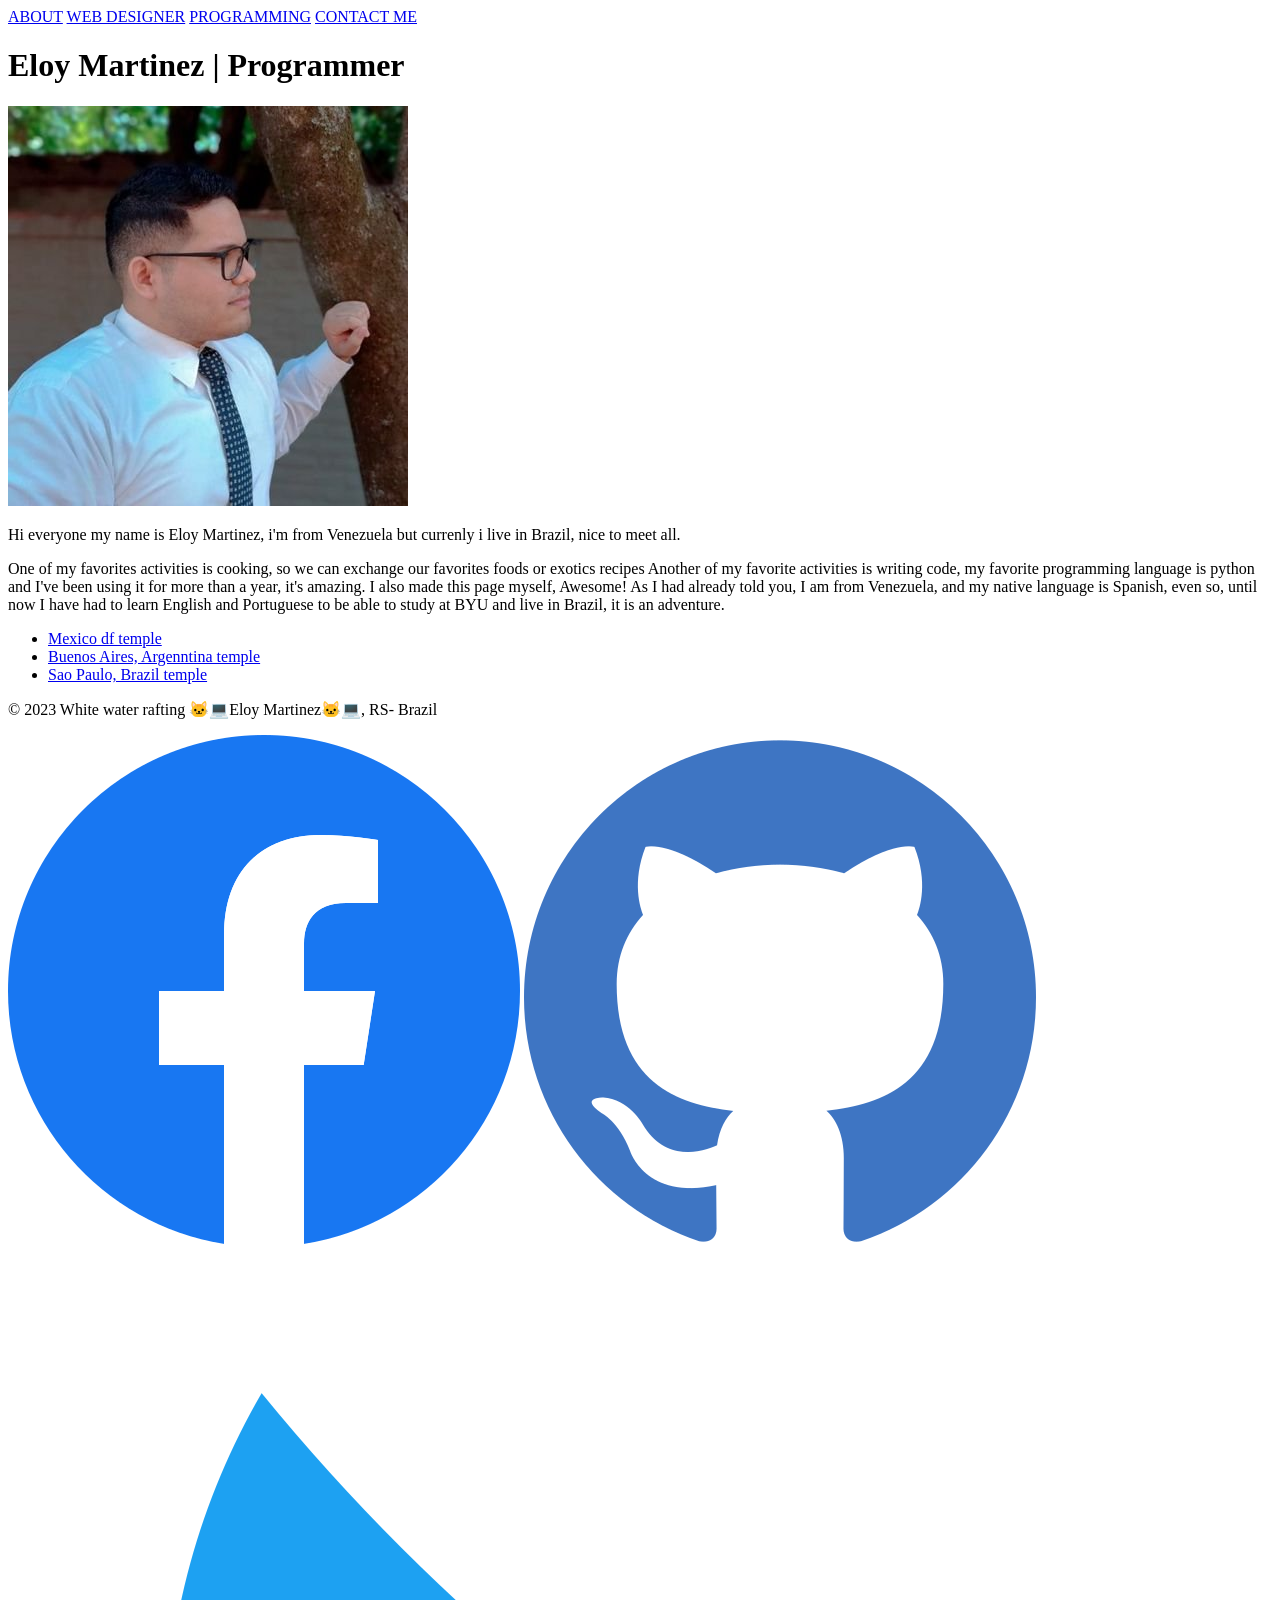
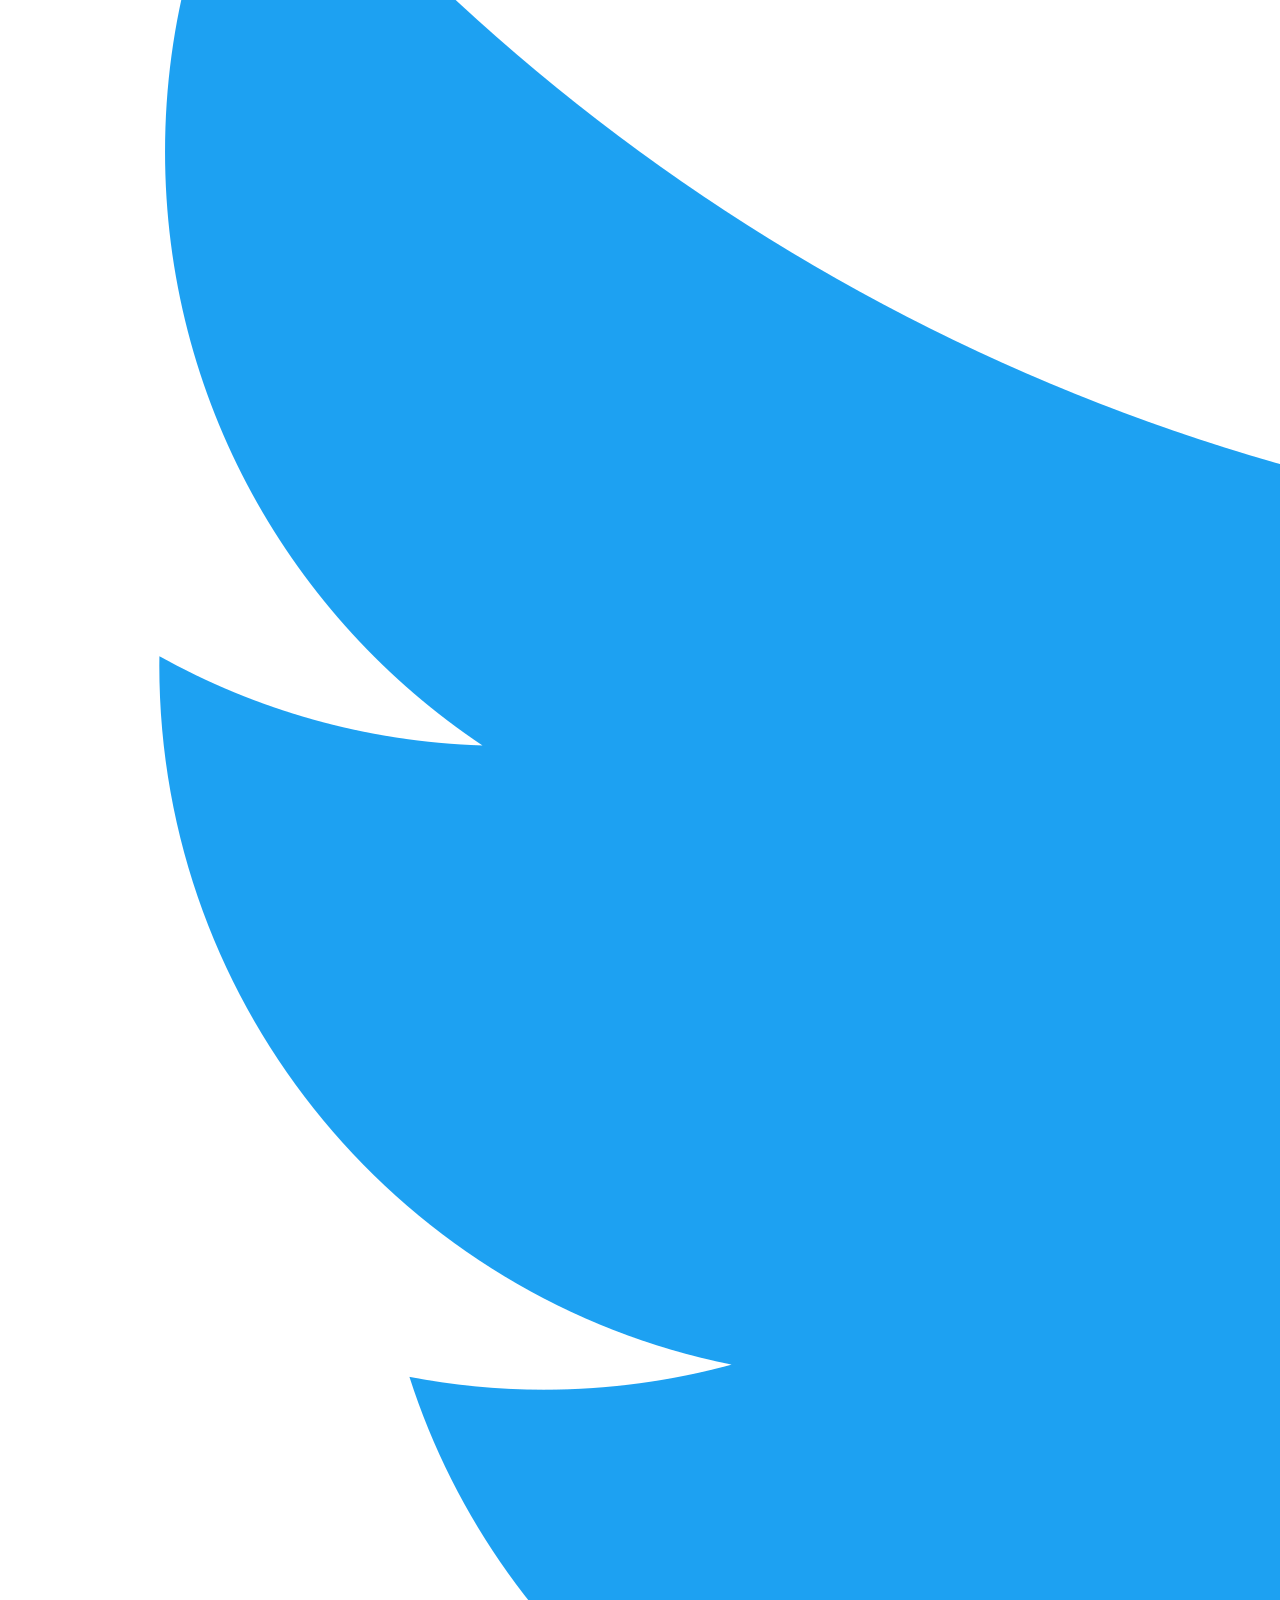
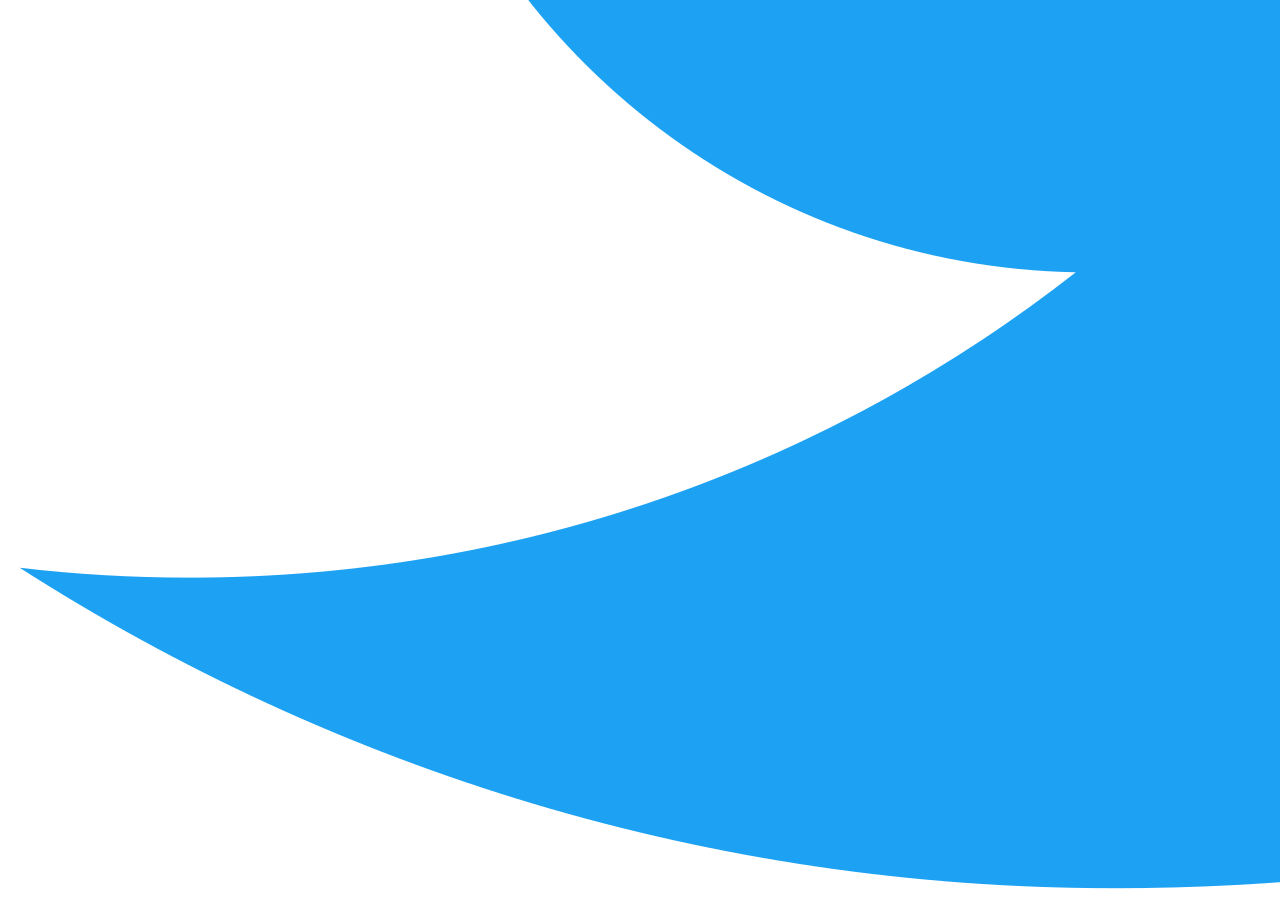
==== Portafolio/index.html @ 9bded451 "001" ====
<!DOCTYPE html>
<html lang="en">
<head>
    <meta charset="UTF-8">
    <meta http-equiv="X-UA-Compatible" content="IE=edge">
    <meta name="viewport" content="width=device-width, initial-scale=1.0">
    <meta name="author" content="Eloy Francisco Martinez Cabello">
    <meta name="description" content="Portafolio Eloy Martinez">
    <title>Eloy Martinez</title>
</head>
<body>
    <header>
        <nav>
            <a href="about">ABOUT</a>
            <a href="web-designer">WEB DESIGNER</a>
            <a href="programming">PROGRAMMING</a>
            <a href="contact">CONTACT ME</a>
        </nav>
    </header>
    <main>
        <h1>Eloy Martinez | Programmer</h1>
        <img src="images/profile.jpg" alt="Hi, i am Eloy">
        <p>
            Hi everyone my name is Eloy Martinez, i'm from Venezuela but currenly i live in Brazil, nice to meet all.
        </p>
        <p>
            One of my favorites activities is cooking, so we can exchange our favorites foods or exotics recipes
            Another of my favorite activities is writing code, my favorite programming language is python and I've been using it for more than a year, it's amazing. I also made this page myself, Awesome!
           As I had already told you, I am from Venezuela, and my native language is Spanish, even so, until now I have had to learn English and Portuguese to be able to study at BYU and live in Brazil, it is an adventure.
        </p>
        <ul class="box">
            <li><a href="https://www.churchofjesuschrist.org/temples/details/mexico-city-mexico-temple?lang=spa" target="_blank">Mexico df temple</a></li>
            <li><a href="https://www.churchofjesuschrist.org/temples/details/buenos-aires-argentina-temple?lang=spa" target="_blank">Buenos Aires, Argenntina temple</a></li>
            <li><a href="https://www.churchofjesuschrist.org/temples/details/sao-paulo-brazil-temple?lang=spa" target="_blank">Sao Paulo, Brazil temple</a></li>
        </ul>
    </main>
    <footer>
        <p>
            &copy; 2023 White water rafting  🐱‍💻Eloy Martinez🐱‍💻, RS- Brazil
        </p>
        <div class="a01">
            <a title="Logos" href="http://www.facebook.com"><img src="images/Facebook-logo.png" alt="facebook logo"></a>
            <a title="Logos" href="https://github.com/Medicenhoy"><img src="images/github-icon.png" alt="instagram logo"></a>
            <a title="Logos" href="http://www.twitter.com"><img src="images/twitter-logo.png" alt="twitter logo"></a>
        </div>
    </footer>
</body>
</html>
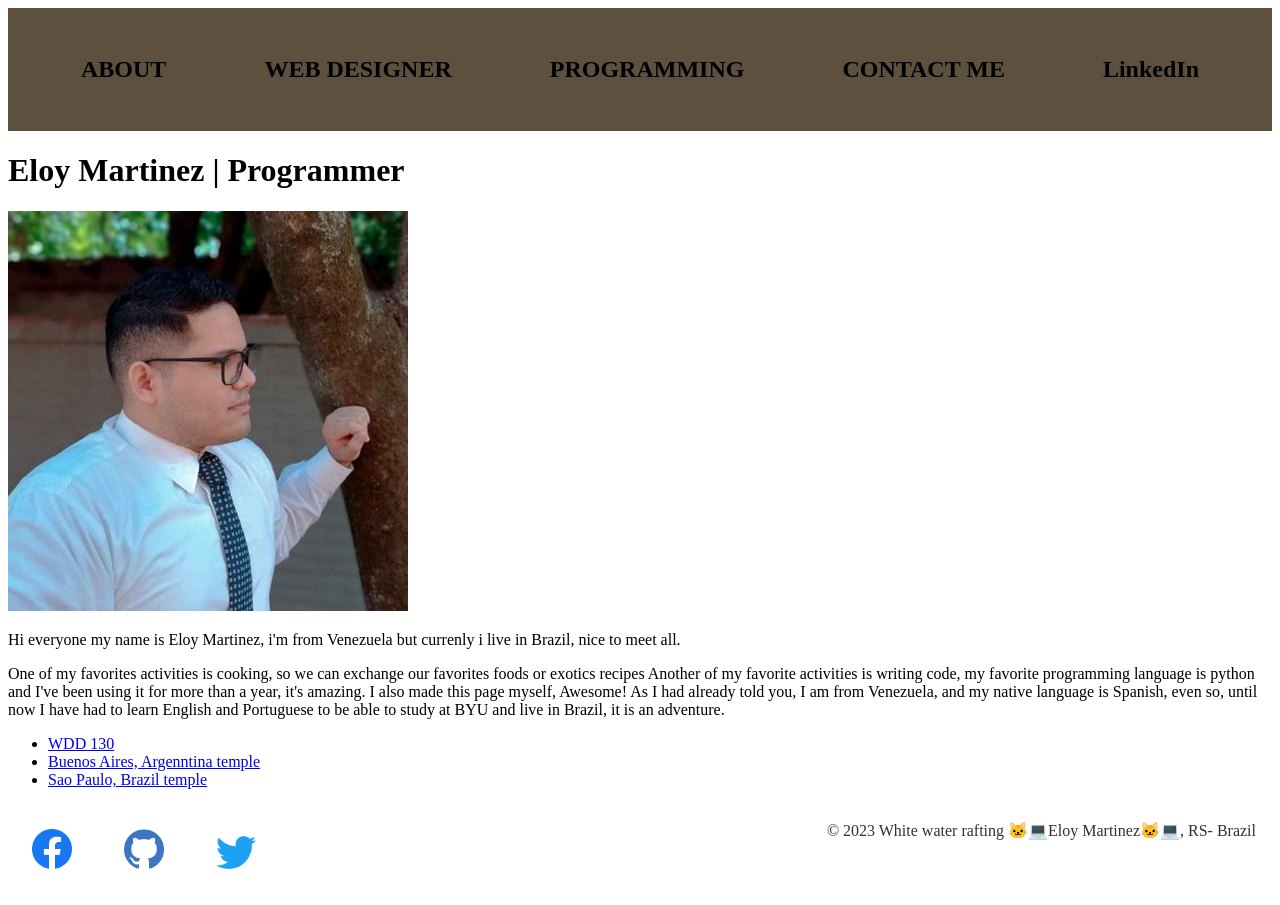
==== commit df91a0a9: "002" ====
--- a/Portafolio/index.html
+++ b/Portafolio/index.html
@@ -7,6 +7,7 @@
     <meta name="author" content="Eloy Francisco Martinez Cabello">
     <meta name="description" content="Portafolio Eloy Martinez">
     <title>Eloy Martinez</title>
+    <link rel="stylesheet" href="style/home.css">
 </head>
 <body>
     <header>
@@ -15,6 +16,7 @@
             <a href="web-designer">WEB DESIGNER</a>
             <a href="programming">PROGRAMMING</a>
             <a href="contact">CONTACT ME</a>
+            <a href="https://www.linkedin.com/in/eloymarca/">LinkedIn</a>
         </nav>
     </header>
     <main>
@@ -29,7 +31,7 @@
            As I had already told you, I am from Venezuela, and my native language is Spanish, even so, until now I have had to learn English and Portuguese to be able to study at BYU and live in Brazil, it is an adventure.
         </p>
         <ul class="box">
-            <li><a href="https://www.churchofjesuschrist.org/temples/details/mexico-city-mexico-temple?lang=spa" target="_blank">Mexico df temple</a></li>
+            <li><a href="https://medicenhoy.github.io/wdd130/" target="_blank">WDD 130</a></li>
             <li><a href="https://www.churchofjesuschrist.org/temples/details/buenos-aires-argentina-temple?lang=spa" target="_blank">Buenos Aires, Argenntina temple</a></li>
             <li><a href="https://www.churchofjesuschrist.org/temples/details/sao-paulo-brazil-temple?lang=spa" target="_blank">Sao Paulo, Brazil temple</a></li>
         </ul>
--- a/Portafolio/style/home.css
+++ b/Portafolio/style/home.css
@@ -0,0 +1,64 @@
+@charset "UTF-8";
+@import url('https://fonts.googleapis.com/css2?family=Bungee+Inline&display=swap');
+@import url('https://fonts.googleapis.com/css2?family=Fjalla+One&display=swap');
+
+:root {
+    --primary-color: #5E503F;/* headings */
+    --secondary-color: #C6AC8F;
+    --accent1-color: #EAE0D5;/* background */
+    --accent2-color: #0A0908;
+
+    --heading-font: 'Antic Slab', Arial, serif;
+    --paragraph-font: 'Noto Sans', Arial, sans-serif;/* done */
+
+    --nav-background-color: #8fb996;
+    --nav-link-color: #ffffff;
+    --nav-hover-link-color: #78bdeb;
+    --nav-hover-background-color: #C7F9CC;/* done */
+}
+
+header nav{
+    justify-content: right;
+    display: flex;
+    margin: auto;
+    justify-content:space-around;
+    background: var(--primary-color);
+    padding: 1.5rem;
+}
+
+nav a{
+    display: flex;
+    text-decoration: none;
+    font-size: 1.5rem;
+    font-weight: 700;
+    color: #fff;
+    padding: 1.5rem;
+}
+
+nav a:link, nav a:visited {
+    color: #000000;
+}
+
+nav a:hover {
+    color: rgb(255, 255, 255);
+    background-color: #959e79;
+    border-radius: 50%;
+}
+
+
+/**faltan correcciones **/
+
+
+
+footer p{
+    float: right;
+    color: #313131;
+    padding-right: 1rem;
+    height: 10px;
+}
+
+footer img{
+    width: 40px;
+    justify-content:space-around;
+    padding: 1.5rem;
+}
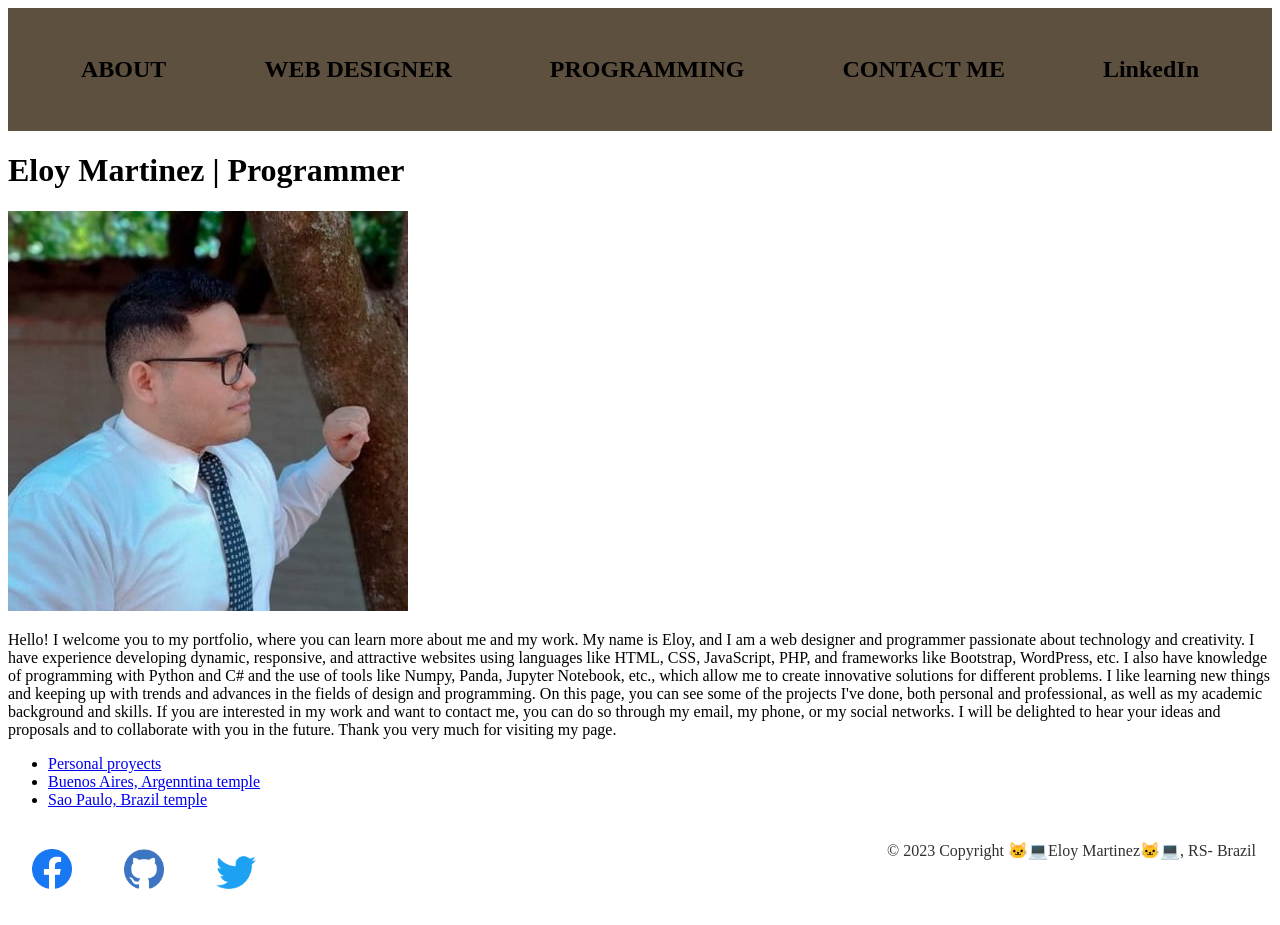
==== commit da578e58: "003" ====
--- a/Portafolio/index.html
+++ b/Portafolio/index.html
@@ -11,7 +11,7 @@
 </head>
 <body>
     <header>
-        <nav>
+        <nav class="menu">
             <a href="about">ABOUT</a>
             <a href="web-designer">WEB DESIGNER</a>
             <a href="programming">PROGRAMMING</a>
@@ -23,22 +23,18 @@
         <h1>Eloy Martinez | Programmer</h1>
         <img src="images/profile.jpg" alt="Hi, i am Eloy">
         <p>
-            Hi everyone my name is Eloy Martinez, i'm from Venezuela but currenly i live in Brazil, nice to meet all.
+            Hello! I welcome you to my portfolio, where you can learn more about me and my work. My name is Eloy, and I am a web designer and programmer passionate about technology and creativity. I have experience developing dynamic, responsive, and attractive websites using languages like HTML, CSS, JavaScript, PHP, and frameworks like Bootstrap, WordPress, etc. I also have knowledge of programming with Python and C# and the use of tools like Numpy, Panda, Jupyter Notebook, etc., which allow me to create innovative solutions for different problems. I like learning new things and keeping up with trends and advances in the fields of design and programming. On this page, you can see some of the projects I've done, both personal and professional, as well as my academic background and skills. If you are interested in my work and want to contact me, you can do so through my email, my phone, or my social networks. I will be delighted to hear your ideas and proposals and to collaborate with you in the future. Thank you very much for visiting my page.
         </p>
-        <p>
-            One of my favorites activities is cooking, so we can exchange our favorites foods or exotics recipes
-            Another of my favorite activities is writing code, my favorite programming language is python and I've been using it for more than a year, it's amazing. I also made this page myself, Awesome!
-           As I had already told you, I am from Venezuela, and my native language is Spanish, even so, until now I have had to learn English and Portuguese to be able to study at BYU and live in Brazil, it is an adventure.
-        </p>
+    
         <ul class="box">
-            <li><a href="https://medicenhoy.github.io/wdd130/" target="_blank">WDD 130</a></li>
+            <li><a href="https://medicenhoy.github.io/wdd130/" target="_blank">Personal proyects</a></li>
             <li><a href="https://www.churchofjesuschrist.org/temples/details/buenos-aires-argentina-temple?lang=spa" target="_blank">Buenos Aires, Argenntina temple</a></li>
             <li><a href="https://www.churchofjesuschrist.org/temples/details/sao-paulo-brazil-temple?lang=spa" target="_blank">Sao Paulo, Brazil temple</a></li>
         </ul>
     </main>
     <footer>
         <p>
-            &copy; 2023 White water rafting  🐱‍💻Eloy Martinez🐱‍💻, RS- Brazil
+            &copy; 2023 Copyright  🐱‍💻Eloy Martinez🐱‍💻, RS- Brazil
         </p>
         <div class="a01">
             <a title="Logos" href="http://www.facebook.com"><img src="images/Facebook-logo.png" alt="facebook logo"></a>
@@ -46,5 +42,6 @@
             <a title="Logos" href="http://www.twitter.com"><img src="images/twitter-logo.png" alt="twitter logo"></a>
         </div>
     </footer>
+    
 </body>
 </html>
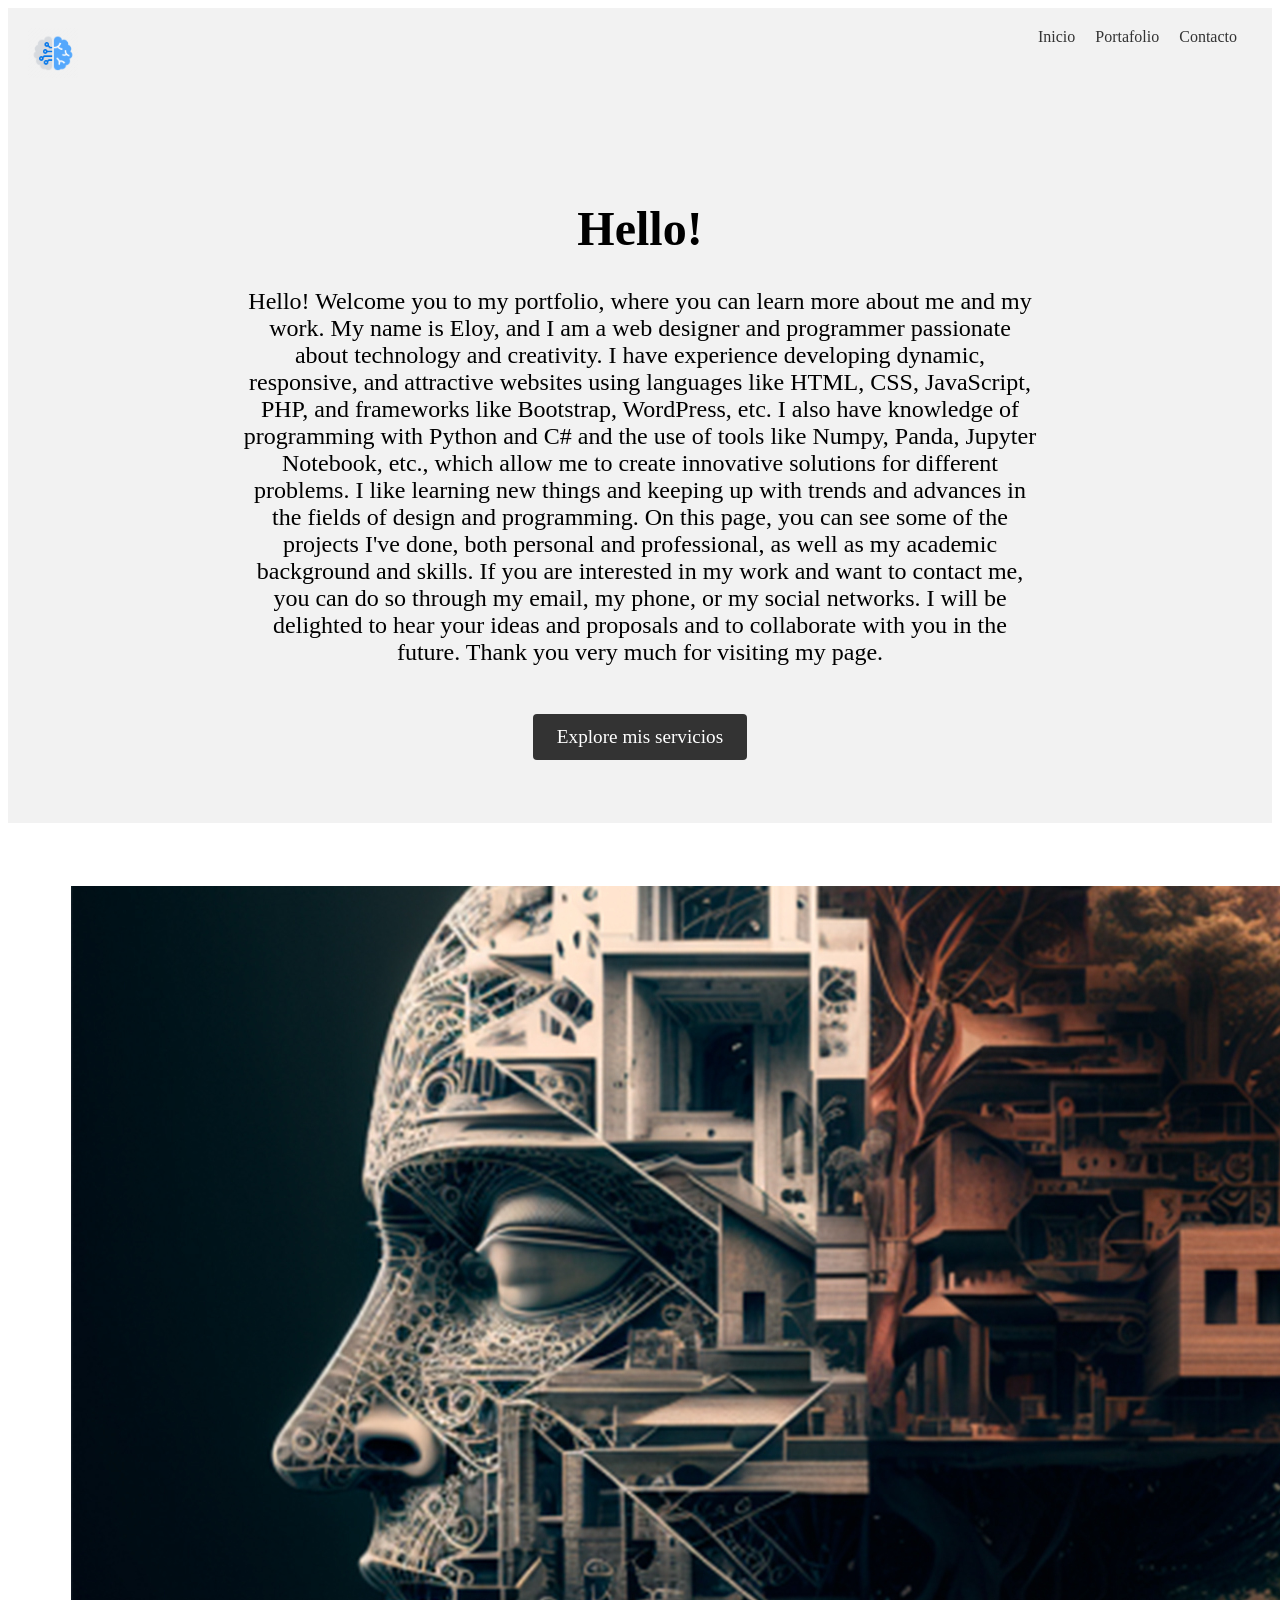
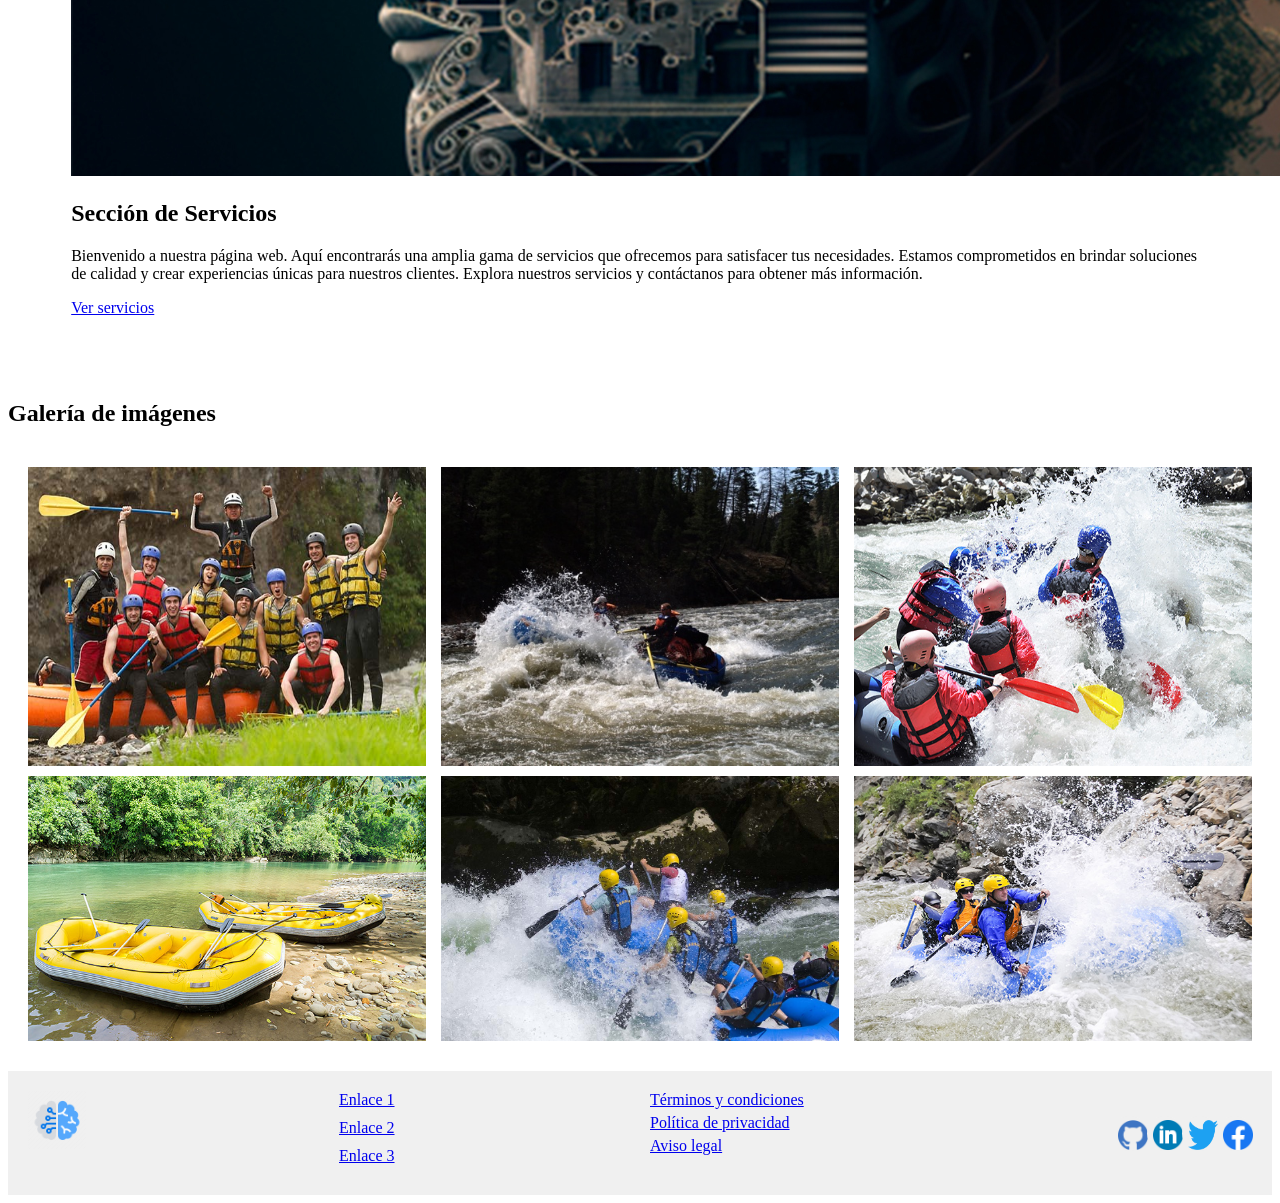
==== commit 45f16cc9: "004" ====
--- a/Portafolio/index.html
+++ b/Portafolio/index.html
@@ -1,47 +1,86 @@
 <!DOCTYPE html>
-<html lang="en">
-<head>
-    <meta charset="UTF-8">
-    <meta http-equiv="X-UA-Compatible" content="IE=edge">
-    <meta name="viewport" content="width=device-width, initial-scale=1.0">
-    <meta name="author" content="Eloy Francisco Martinez Cabello">
-    <meta name="description" content="Portafolio Eloy Martinez">
-    <title>Eloy Martinez</title>
-    <link rel="stylesheet" href="style/home.css">
-</head>
-<body>
-    <header>
-        <nav class="menu">
-            <a href="about">ABOUT</a>
-            <a href="web-designer">WEB DESIGNER</a>
-            <a href="programming">PROGRAMMING</a>
-            <a href="contact">CONTACT ME</a>
-            <a href="https://www.linkedin.com/in/eloymarca/">LinkedIn</a>
-        </nav>
-    </header>
-    <main>
-        <h1>Eloy Martinez | Programmer</h1>
-        <img src="images/profile.jpg" alt="Hi, i am Eloy">
-        <p>
-            Hello! I welcome you to my portfolio, where you can learn more about me and my work. My name is Eloy, and I am a web designer and programmer passionate about technology and creativity. I have experience developing dynamic, responsive, and attractive websites using languages like HTML, CSS, JavaScript, PHP, and frameworks like Bootstrap, WordPress, etc. I also have knowledge of programming with Python and C# and the use of tools like Numpy, Panda, Jupyter Notebook, etc., which allow me to create innovative solutions for different problems. I like learning new things and keeping up with trends and advances in the fields of design and programming. On this page, you can see some of the projects I've done, both personal and professional, as well as my academic background and skills. If you are interested in my work and want to contact me, you can do so through my email, my phone, or my social networks. I will be delighted to hear your ideas and proposals and to collaborate with you in the future. Thank you very much for visiting my page.
-        </p>
-    
-        <ul class="box">
-            <li><a href="https://medicenhoy.github.io/wdd130/" target="_blank">Personal proyects</a></li>
-            <li><a href="https://www.churchofjesuschrist.org/temples/details/buenos-aires-argentina-temple?lang=spa" target="_blank">Buenos Aires, Argenntina temple</a></li>
-            <li><a href="https://www.churchofjesuschrist.org/temples/details/sao-paulo-brazil-temple?lang=spa" target="_blank">Sao Paulo, Brazil temple</a></li>
-        </ul>
-    </main>
-    <footer>
-        <p>
-            &copy; 2023 Copyright  🐱‍💻Eloy Martinez🐱‍💻, RS- Brazil
-        </p>
-        <div class="a01">
-            <a title="Logos" href="http://www.facebook.com"><img src="images/Facebook-logo.png" alt="facebook logo"></a>
-            <a title="Logos" href="https://github.com/Medicenhoy"><img src="images/github-icon.png" alt="instagram logo"></a>
-            <a title="Logos" href="http://www.twitter.com"><img src="images/twitter-logo.png" alt="twitter logo"></a>
-        </div>
-    </footer>
-    
-</body>
+<html>
+    <head>
+        <meta charset="UTF-8">
+        <meta http-equiv="X-UA-Compatible" content="IE=edge">
+        <meta name="viewport" content="width=device-width, initial-scale=1.0">
+        <meta name="author" content="Eloy Francisco Martinez Cabello">
+        <meta name="description" content="Portafolio Eloy Martinez">
+        <title>Eloy Martinez</title>
+        <link rel="icon" href="images/logo.png">
+        <link rel="stylesheet" href="style/home.css">
+    </head>
+    <body>
+        <header>
+          <div class="logo">
+            <a href="index.html">
+              <img src="images/logo.png" alt="Logo de la empresa">
+            </a>
+          </div>
+          <div class="nav">
+            <ul>
+              <li><a href="inicio.html">Inicio</a></li>
+              <li><a href="portafolio.html">Portafolio</a></li>
+              <li><a href="contacto.html">Contacto</a></li>
+            </ul>
+          </div>
+        </header>
+        <!-- Resto del contenido de tu página -->
+        <section class="hero">
+            <div class="hero-content">
+              <h1>Hello!</h1>
+              <p>Hello! Welcome you to my portfolio, where you can learn more about me and my work. My name is Eloy, and I am a web designer and programmer passionate about technology and creativity. I have experience developing dynamic, responsive, and attractive websites using languages like HTML, CSS, JavaScript, PHP, and frameworks like Bootstrap, WordPress, etc. I also have knowledge of programming with Python and C# and the use of tools like Numpy, Panda, Jupyter Notebook, etc., which allow me to create innovative solutions for different problems. I like learning new things and keeping up with trends and advances in the fields of design and programming. On this page, you can see some of the projects I've done, both personal and professional, as well as my academic background and skills. If you are interested in my work and want to contact me, you can do so through my email, my phone, or my social networks. I will be delighted to hear your ideas and proposals and to collaborate with you in the future. Thank you very much for visiting my page.</p>
+              <a href="servicios.html" class="cta-button">Explore mis servicios</a>
+            </div>
+          </section>
+          <section class="section">
+            <div class="column">
+              <div class="container">
+                <img src="images/servicios.jpg" alt="Imagen">
+              </div>
+            </div>
+            <div class="column">
+              <h2>Sección de Servicios</h2>
+              <p>Bienvenido a nuestra página web. Aquí encontrarás una amplia gama de servicios que ofrecemos para satisfacer tus necesidades. Estamos comprometidos en brindar soluciones de calidad y crear experiencias únicas para nuestros clientes. Explora nuestros servicios y contáctanos para obtener más información.</p>
+              <a href="servicios.html">Ver servicios</a>
+            </div>
+          </section>
+          <section>
+            <h2>Galería de imágenes</h2>
+            <div class="gallery">
+              <img src="images/set-02.jpg" alt="Imagen 1">
+              <img src="images/set-08.jpg" alt="Imagen 2">
+              <img src="images/set-03.jpg" alt="Imagen 3">
+              <img src="images/set-04.jpg" alt="Imagen 4">
+              <img src="images/set-06.jpg" alt="Imagen 5">
+              <img src="images/set-07.jpg" alt="Imagen 6">
+            </div>
+          </section>
+          <footer class="footer">
+            <div class="footer-logo">
+              <img src="images/logo.png" alt="Logo de la empresa">
+              
+            </div>
+            <div class="footer-list">
+                <ul>
+                  <li><a href="#">Enlace 1</a></li>
+                  <li><a href="#">Enlace 2</a></li>
+                  <li><a href="#">Enlace 3</a></li>
+                </ul>
+              </div>
+              <div class="footer-legal">
+                <ul>
+                  <li><a href="#">Términos y condiciones</a></li>
+                  <li><a href="#">Política de privacidad</a></li>
+                  <li><a href="#">Aviso legal</a></li>
+                </ul>
+              </div>
+            <div class="footer-social">
+              <button><a target="_blank" href="https://github.com"><img class="logito" src="images/github-icon.png" alt="GitHub"></a></button>
+              <button><a target="_blank" href="https://linkedin.com"><img class="logito" src="images/Linkedin.png" alt="LinkedIn"></a></button>
+              <button><a target="_blank" href="https://twitter.com"><img class="logito" src="images/twitter-logo.png" alt="Twitter"></a></button>
+              <button><a target="_blank" href="https://facebook.com"><img class="logito" src="images/Facebook-logo.png" alt="Facebook"></a></button>
+            </div>
+          </footer>
+    </body>
 </html>
--- a/Portafolio/style/home.css
+++ b/Portafolio/style/home.css
@@ -1,6 +1,6 @@
 @charset "UTF-8";
-@import url('https://fonts.googleapis.com/css2?family=Bungee+Inline&display=swap');
-@import url('https://fonts.googleapis.com/css2?family=Fjalla+One&display=swap');
+@import url('https://fonts.googleapis.com/css2?family=Open+Sans:ital,wght@0,300;0,400;1,300&display=swap');
+@import url('https://fonts.googleapis.com/css2?family=Open+Sans:ital,wght@0,300;0,400;1,300&family=Ubuntu:ital,wght@0,300;0,400;0,500;0,700;1,300;1,400;1,500;1,700&display=swap');
 
 :root {
     --primary-color: #5E503F;/* headings */
@@ -9,56 +9,351 @@
     --accent2-color: #0A0908;
 
     --heading-font: 'Antic Slab', Arial, serif;
-    --paragraph-font: 'Noto Sans', Arial, sans-serif;/* done */
+    --paragraph-font: 'Open Sans', sans-serif; /* done */
 
     --nav-background-color: #8fb996;
     --nav-link-color: #ffffff;
     --nav-hover-link-color: #78bdeb;
     --nav-hover-background-color: #C7F9CC;/* done */
 }
-
-header nav{
-    justify-content: right;
-    display: flex;
-    margin: auto;
-    justify-content:space-around;
-    background: var(--primary-color);
-    padding: 1.5rem;
-}
-
-nav a{
-    display: flex;
+/**
+font-family: 'Open Sans', sans-serif;
+font-family: 'Ubuntu', sans-serif;
+**/ 
+body {
+    background-image: url('https://pixabay.com/es/photos/v%C3%ADa-l%C3%A1ctea-estrellas-cielo-nocturno-2695569/');
+    background-repeat: no-repeat;
+    background-size: cover;
+}
+
+/* Estilos para el header */
+header {
+    background-color: #f2f2f2;
+    padding: 20px;
+    display: flex;
+    justify-content: space-between;
+}
+  
+  /* Estilos para el logo */
+.logo {
+    display: inline-block;
+    width: 50px;
+    height: 50px;
+}
+  
+.logo img {
+    width: 100%;
+    height: 100%;
+} 
+  
+  /* Estilos para el menú de navegación */
+  .nav {
+    display: inline-block;
+}
+  
+.nav ul {
+    list-style-type: none;
+    margin: 0;
+    padding: 0;
+    display: flex;
+}
+  
+.nav li {
+    margin-right: 10px;
+}
+  
+.nav a {
     text-decoration: none;
+    color: #333;
+    padding: 5px;
+}
+  
+.nav a:hover {
+    background-color: #ddd;
+    color: #000;
+}
+  
+/* Estilos para hacer el menú responsive */
+
+@media (max-width: 768px) {
+.nav ul {
+    flex-direction: column;
+}
+  
+.nav li {
+    margin-right: 0;
+    margin-bottom: 5px;
+}
+}
+
+/* Estilos para la sección Hero */
+.hero {
+    background-color: #f2f2f2;
+    padding: 5% 10%;
+    text-align: center;
+  }
+  
+  .hero-content {
+    max-width: 800px;
+    margin: 0 auto;
+  }
+  
+  .hero h1 {
+    font-size: 3rem;
+    margin-bottom: 2rem;
+  }
+  
+  .hero p {
     font-size: 1.5rem;
-    font-weight: 700;
+    margin-bottom: 3rem;
+  }
+  
+/* Estilos para la llamada a la acción */
+
+.cta-button {
+    display: inline-block;
+    padding: 12px 24px;
+    background-color: #333;
     color: #fff;
-    padding: 1.5rem;
-}
-
-nav a:link, nav a:visited {
-    color: #000000;
-}
-
-nav a:hover {
-    color: rgb(255, 255, 255);
-    background-color: #959e79;
+    text-decoration: none;
+    font-size: 1.2rem;
+    border-radius: 4px;
+    transition: background-color 0.3s ease;
+}
+  
+.cta-button:hover {
+    background-color: #555;
+}
+
+
+  
+  
+/* Estilos para hacer la sección Hero responsive */
+
+@media (max-width: 768px) {
+.hero {
+    padding: 10% 5%;
+}
+  
+.hero h1 {
+  font-size: 2rem;
+}
+  
+.hero p {
+  font-size: 1rem;
+}
+  
+.cta-button {
+  font-size: 1rem;
+  padding: 10px 20px;
+}
+}
+
+/* Estilos para la sección */
+.section {
+    display: flex;
+    flex-wrap: wrap;
+    align-items: center;
+    justify-content: space-between;
+    padding: 5%;
+}
+  
+/* Estilos para la primera columna */
+.column-image {
+  flex-basis: 50%;
+  margin-right: 5%;
+}
+
+.column-image .container {
+  max-width: 100%;
+  height: auto;
+}
+  
+/* Estilos para la segunda columna */
+.column-content {
+  flex-basis: 45%;
+}
+
+.column-content h2 {
+  font-size: 2rem;
+  margin-bottom: 1rem;
+}
+
+.column-content p {
+  font-size: 1rem;
+  margin-bottom: 2rem;
+}
+  
+.column-content a {
+  display: inline-block;
+  padding: 10px 20px;
+  background-color: #333;
+  color: #fff;
+  text-decoration: none;
+  font-size: 1rem;
+  border-radius: 4px;
+}
+  
+.column-content a:hover {
+  background-color: #555;
+}
+  
+/* Estilos para hacer las columnas responsive */
+@media (max-width: 768px) {
+.section {
+  flex-direction: column;
+}
+  
+.column-image {
+  margin-right: 0;
+  margin-bottom: 2rem;
+}
+  
+.column-content {
+  flex-basis: 100%;
+}
+}
+  
+@media (max-width: 480px) {
+.column-content h2 {
+  font-size: 1.5rem;
+}
+  
+.column-content p {
+  font-size: 0.875rem;
+}
+  
+.column-content a {
+  font-size: 0.875rem;
+}
+}
+  
+.gallery {
+    display: flex;
+    flex-wrap: wrap;
+    justify-content: space-between;
+    padding: 20px;
+}
+  
+.gallery img {
+    width: calc(33.33% - 10px);
+    height: auto;
+    margin-bottom: 10px;
+    transition: transform 0.3s ease;
+}
+  
+.gallery img:hover {
+    transform: scale(1.02);
+}
+  
+@media (max-width: 768px) {
+.gallery img {
+    width: calc(50% - 10px);
+}
+}
+  
+@media (max-width: 480px) {
+.gallery img {
+    width: 100%;
+}
+}
+/** FOOTER **/ 
+
+.footer {
+    display: grid;
+    grid-template-columns: repeat(4, 1fr);
+    gap: 20px;
+    padding: 20px;
+    background-color: #f0f0f0;}
+  
+.footer-logo img {
+    max-width: 20%;
+    height: auto;
+}
+  
+.footer-list ul {
+    list-style-type: none;
+    padding: 0;
+    margin: 0;
+}
+  
+.footer-list li {
+    margin-bottom: 10px;
+}
+  
+.footer-legal ul {
+    list-style-type: none;
+    padding: 0;
+    margin: 0;
+}
+  
+.footer-legal li {
+    margin-bottom: 5px;
+}
+  
+.footer-social {
+    display: flex;
+    justify-content: flex-end;
+    align-items: center;
+}
+  
+.footer-social button {
+    display: flex;
+    width: 35px;
+    height: 35px;
+    flex-direction: column-reverse;
+    flex-wrap: wrap;
+    align-content: space-around;
+    background-color: #f0f0f0;
+    border: none;
     border-radius: 50%;
-}
-
-
-/**faltan correcciones **/
-
-
-
-footer p{
-    float: right;
-    color: #313131;
-    padding-right: 1rem;
-    height: 10px;
-}
-
-footer img{
-    width: 40px;
-    justify-content:space-around;
-    padding: 1.5rem;
-}+    transition: background-color 0.3s ease;
+}
+
+.footer-social img{
+    display: flex;
+    width: 30px;
+    height: 30px;
+    align-content: space-around;
+    flex-wrap: wrap;
+}
+  
+.footer-social button:hover {
+    background-color: #666;
+}
+  
+@media (max-width: 768px) {
+.footer {
+    grid-template-columns: repeat(2, 1fr);
+    justify-items: center;
+}
+  
+.footer-logo {
+    grid-column: 1 / -1;
+}
+  
+.footer-list,
+.footer-legal,
+.footer-social {
+    justify-self: center;
+}
+}
+  
+@media (max-width: 380px) {
+.footer {
+    grid-template-columns: 1fr;
+    text-align: center;
+}
+  
+.footer-logo,
+.footer-list,
+.footer-legal,
+.footer-social {
+  grid-column: 1 / -1;
+}
+  
+.footer-social {
+  justify-content: center;
+}
+}
+  
